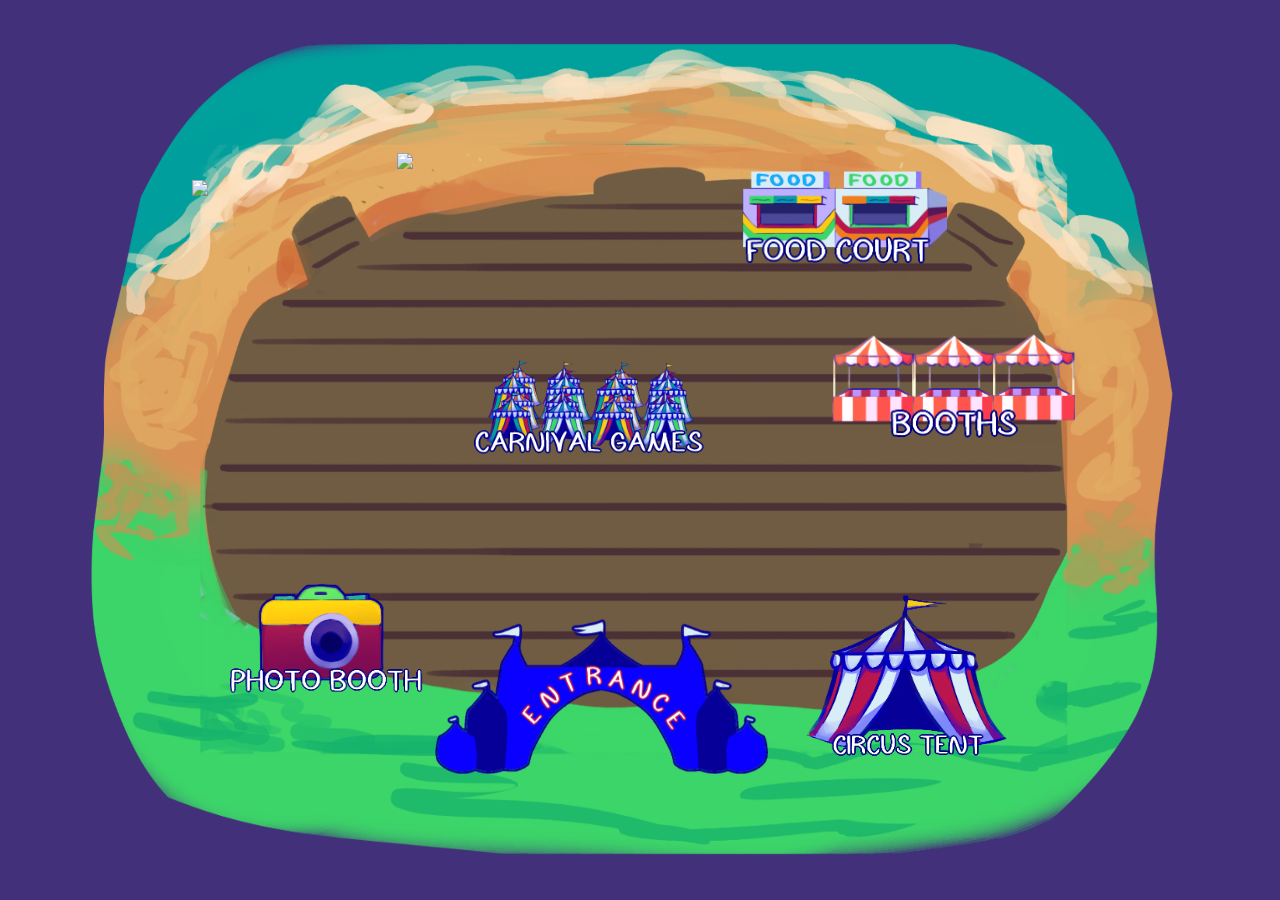
==== index.html @ f90d251e "madeFoodCourtDuplicateBasically" ====
<!DOCTYPE html>
<html lang="en">
<head>
  <meta charset="UTF-8">
  <meta name="viewport" content="width=device-width, initial-scale=1.0, maximum-scale=1.0, user-scalable=no" />

  <title>Traveling Carnival</title>
  <link rel="stylesheet" type="text/css" title="Cool stylesheet" href="css\style.css">
<script src="https://code.jquery.com/jquery-3.6.0.min.js" integrity="sha256-/xUj+3OJU5yExlq6GSYGSHk7tPXikynS7ogEvDej/m4=" crossorigin="anonymous"></script>
</head>
<body>
  <div>
    <img id="root" src="images/Map/background.png">
  </div>
  <script src="javascript\main.js" type="text/javascript"></script>
  <div id="mobileDiv" style="text-align:center; z-index:2;">
    <h1>Please rotate your device to be able to enjoy the experience!</h1>
    <img style="max-width:200px;" src="images\rotateScreen.png">
    </div>
    <div id="all">
      <a><img class="place" style="max-width: 15%;" id="ferrisWheel" src="images/Map/ferrisWheel.png"></a>
      <a href="foodCourt.html"><img class="place" style="max-width: 16%;" id="foodCourt" src="images/Map/foodCourt.png"></a>
      <a><img class="place" style="max-width: 18%;" id="games" src="images/Map/carnivalGames.png"></a>
      <a href="booths.html"><img class="place" style="max-width: 19%;" id="booths" src="images/Map/booths.png"></a>
      <a><img class="place" style="max-width: 16%;" id="circus" src="images/Map/circus.png"></a>
      <a><img class="place" style="max-width: 15%;" id="photoBooth" src="images/Map/photoBooth.png"></a>
      <a><img class="place" style="max-width: 26%;" id="entrance" src="images/Map/entrance.png"></a>
      <a><img class="place" style="max-width: 16%;" id="dunkTank" src="images/Map/dunkTank.png"></a>
    </div>
</body>
</html>
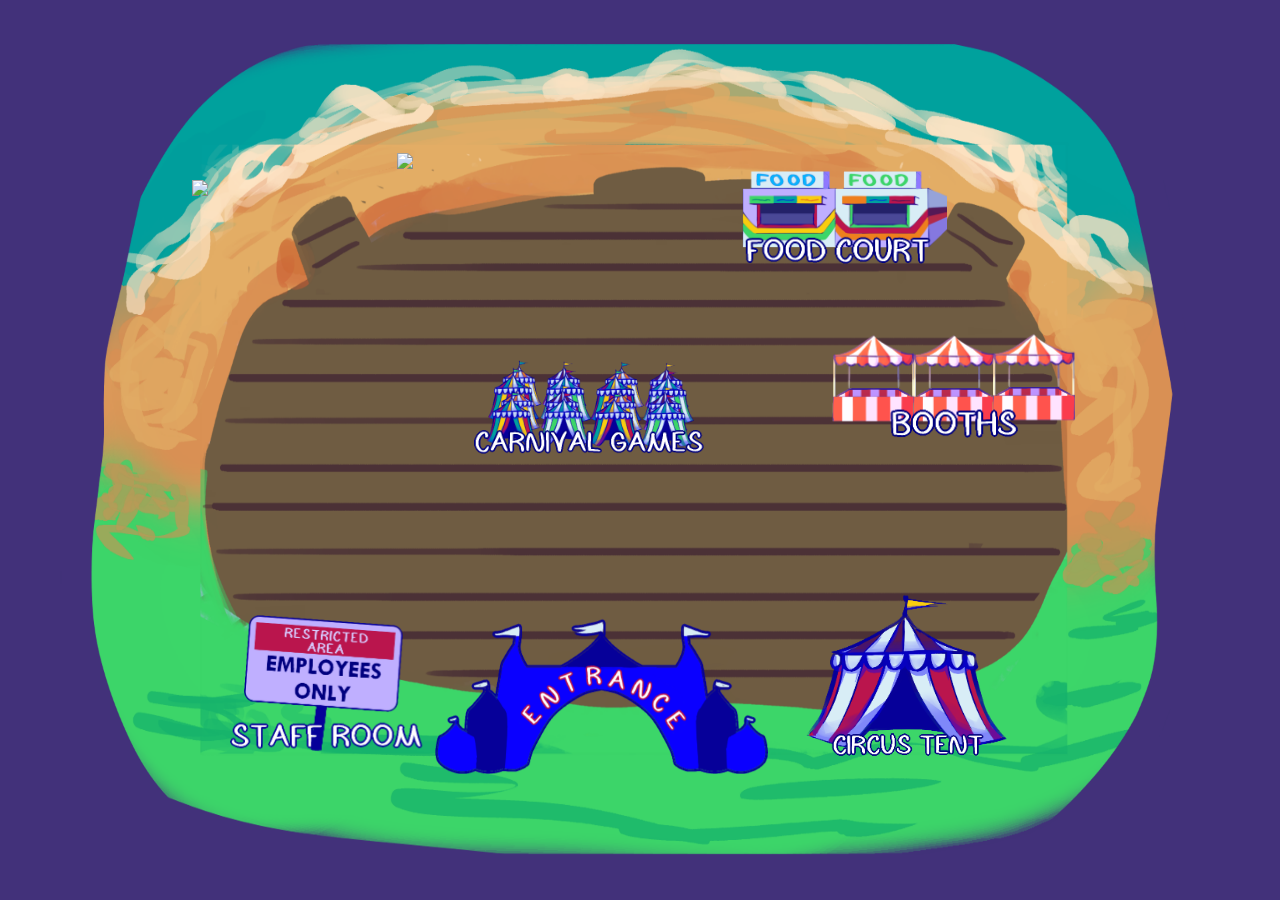
==== commit 7bccb551: "switched photoBooth for staffRoom" ====
--- a/index.html
+++ b/index.html
@@ -23,8 +23,8 @@
       <a><img class="place" style="max-width: 18%;" id="games" src="images/Map/carnivalGames.png"></a>
       <a href="booths.html"><img class="place" style="max-width: 19%;" id="booths" src="images/Map/booths.png"></a>
       <a><img class="place" style="max-width: 16%;" id="circus" src="images/Map/circus.png"></a>
-      <a><img class="place" style="max-width: 15%;" id="photoBooth" src="images/Map/photoBooth.png"></a>
-      <a><img class="place" style="max-width: 26%;" id="entrance" src="images/Map/entrance.png"></a>
+      <a><img class="place" style="max-width: 15%;" id="staffRoom" src="images/Map/staffRoom.png"></a>
+      <a href="entrance.html"><img class="place" style="max-width: 26%;" id="entrance" src="images/Map/entrance.png"></a>
       <a><img class="place" style="max-width: 16%;" id="dunkTank" src="images/Map/dunkTank.png"></a>
     </div>
 </body>
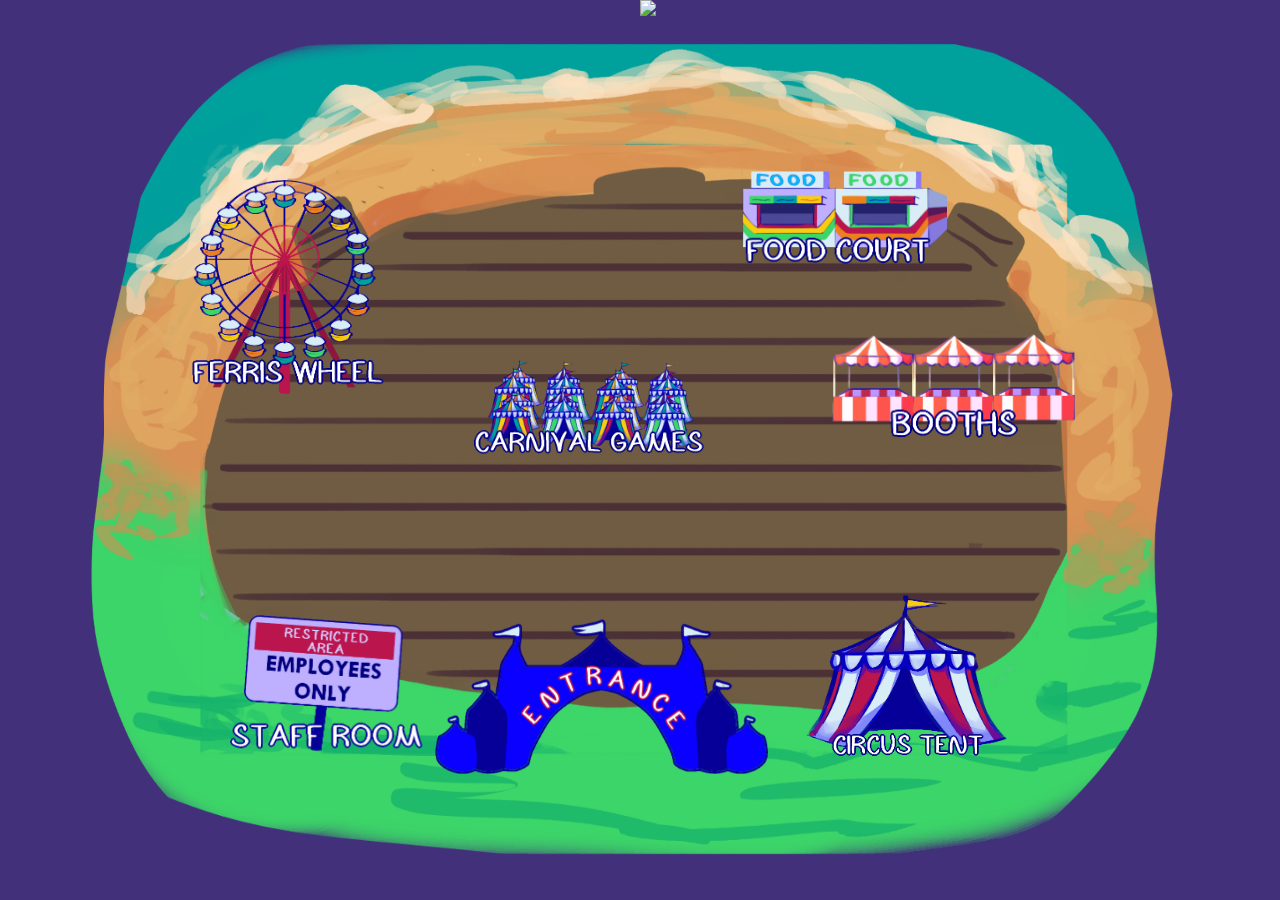
==== commit ed632c87: "updated urls" ====
--- a/index.html
+++ b/index.html
@@ -1,13 +1,15 @@
 <!DOCTYPE html>
 <html lang="en">
+
 <head>
   <meta charset="UTF-8">
   <meta name="viewport" content="width=device-width, initial-scale=1.0, maximum-scale=1.0, user-scalable=no" />
 
-  <title>Traveling Carnival</title>
+  <title>Cancelled Carnival</title>
   <link rel="stylesheet" type="text/css" title="Cool stylesheet" href="css\style.css">
-<script src="https://code.jquery.com/jquery-3.6.0.min.js" integrity="sha256-/xUj+3OJU5yExlq6GSYGSHk7tPXikynS7ogEvDej/m4=" crossorigin="anonymous"></script>
+  <script src="https://code.jquery.com/jquery-3.6.0.min.js" integrity="sha256-/xUj+3OJU5yExlq6GSYGSHk7tPXikynS7ogEvDej/m4=" crossorigin="anonymous"></script>
 </head>
+
 <body>
   <div>
     <img id="root" src="images/Map/background.png">
@@ -16,16 +18,17 @@
   <div id="mobileDiv" style="text-align:center; z-index:2;">
     <h1>Please rotate your device to be able to enjoy the experience!</h1>
     <img style="max-width:200px;" src="images\rotateScreen.png">
-    </div>
-    <div id="all">
-      <a><img class="place" style="max-width: 15%;" id="ferrisWheel" src="images/Map/ferrisWheel.png"></a>
-      <a href="foodCourt.html"><img class="place" style="max-width: 16%;" id="foodCourt" src="images/Map/foodCourt.png"></a>
-      <a><img class="place" style="max-width: 18%;" id="games" src="images/Map/carnivalGames.png"></a>
-      <a href="booths.html"><img class="place" style="max-width: 19%;" id="booths" src="images/Map/booths.png"></a>
-      <a><img class="place" style="max-width: 16%;" id="circus" src="images/Map/circus.png"></a>
-      <a><img class="place" style="max-width: 15%;" id="staffRoom" src="images/Map/staffRoom.png"></a>
-      <a href="entrance.html"><img class="place" style="max-width: 26%;" id="entrance" src="images/Map/entrance.png"></a>
-      <a><img class="place" style="max-width: 16%;" id="dunkTank" src="images/Map/dunkTank.png"></a>
-    </div>
+  </div>
+  <div id="all">
+    <a><img class="place" style="max-width: 15%;" id="ferrisWheel" src="images/Map/FerrisWheel.png"></a>
+    <a><img class="place" style="max-width: 16%;" id="foodCourt" src="images/Map/foodCourt.png"></a>
+    <a href="games/duckShooter/duckShooter.html"><img class="place" style="max-width: 18%;" id="games" src="images/Map/carnivalGames.png"></a>
+    <a><img class="place" style="max-width: 19%;" id="booths" src="images/Map/booths.png"></a>
+    <a><img class="place" style="max-width: 16%;" id="circus" src="images/Map/circus.png"></a>
+    <a><img class="place" style="max-width: 15%;" id="staffRoom" src="images/Map/staffRoom.png"></a>
+    <a href="entrance.html"><img class="place" style="max-width: 26%;" id="entrance" src="images/Map/entrance.png"></a>
+    <a><img class="place" style="max-width: 16%;" id="DunkTank" src="images/Map/dunkTank.png"></a>
+  </div>
 </body>
+<!-- hi -->
 </html>
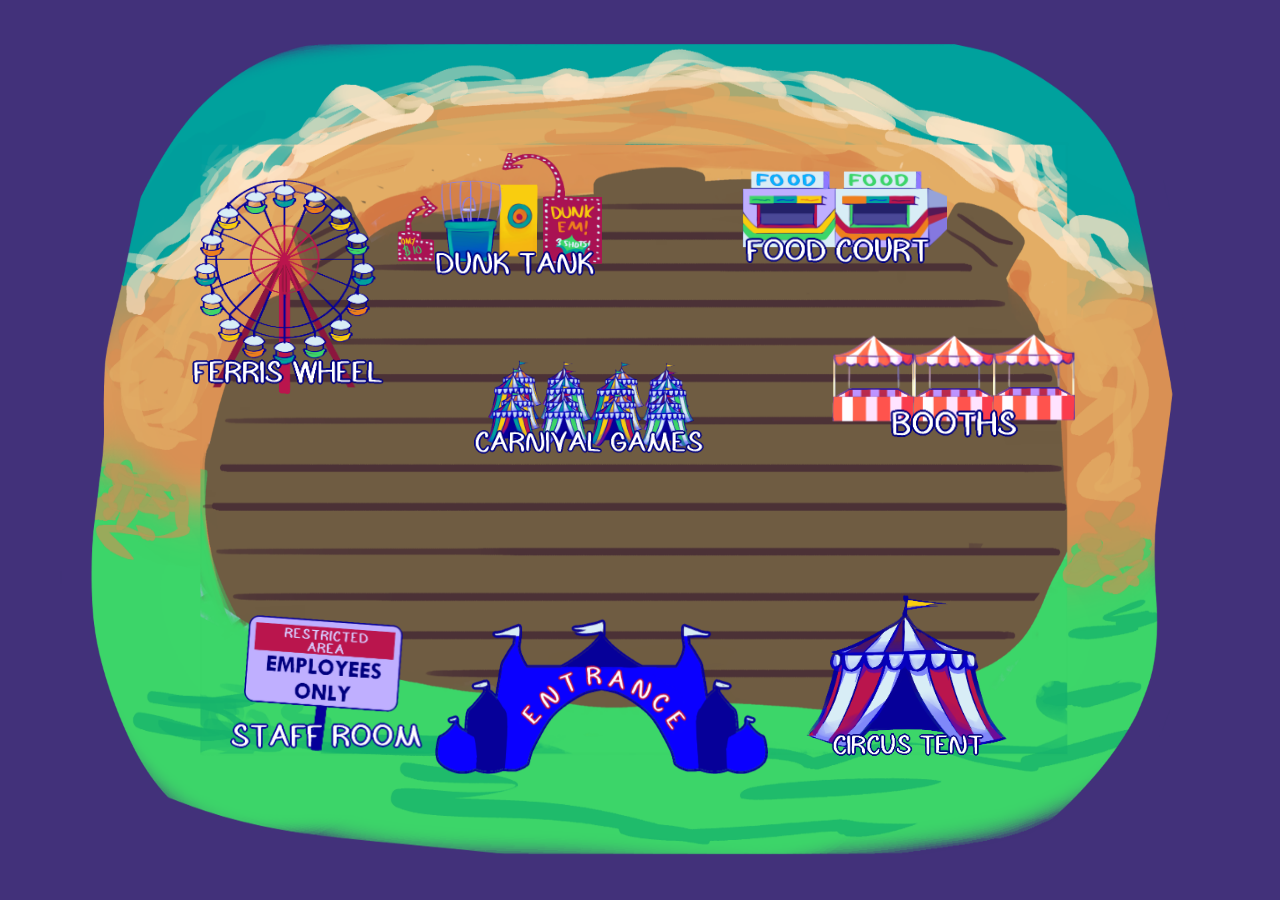
==== commit 7b7ced31: "fixed image sources" ====
--- a/index.html
+++ b/index.html
@@ -27,7 +27,7 @@
     <a><img class="place" style="max-width: 16%;" id="circus" src="images/Map/circus.png"></a>
     <a><img class="place" style="max-width: 15%;" id="staffRoom" src="images/Map/staffRoom.png"></a>
     <a href="entrance.html"><img class="place" style="max-width: 26%;" id="entrance" src="images/Map/entrance.png"></a>
-    <a><img class="place" style="max-width: 16%;" id="DunkTank" src="images/Map/dunkTank.png"></a>
+    <a><img class="place" style="max-width: 16%;" id="dunkTank" src="images/Map/DunkTank.png"></a>
   </div>
 </body>
 <!-- hi -->
